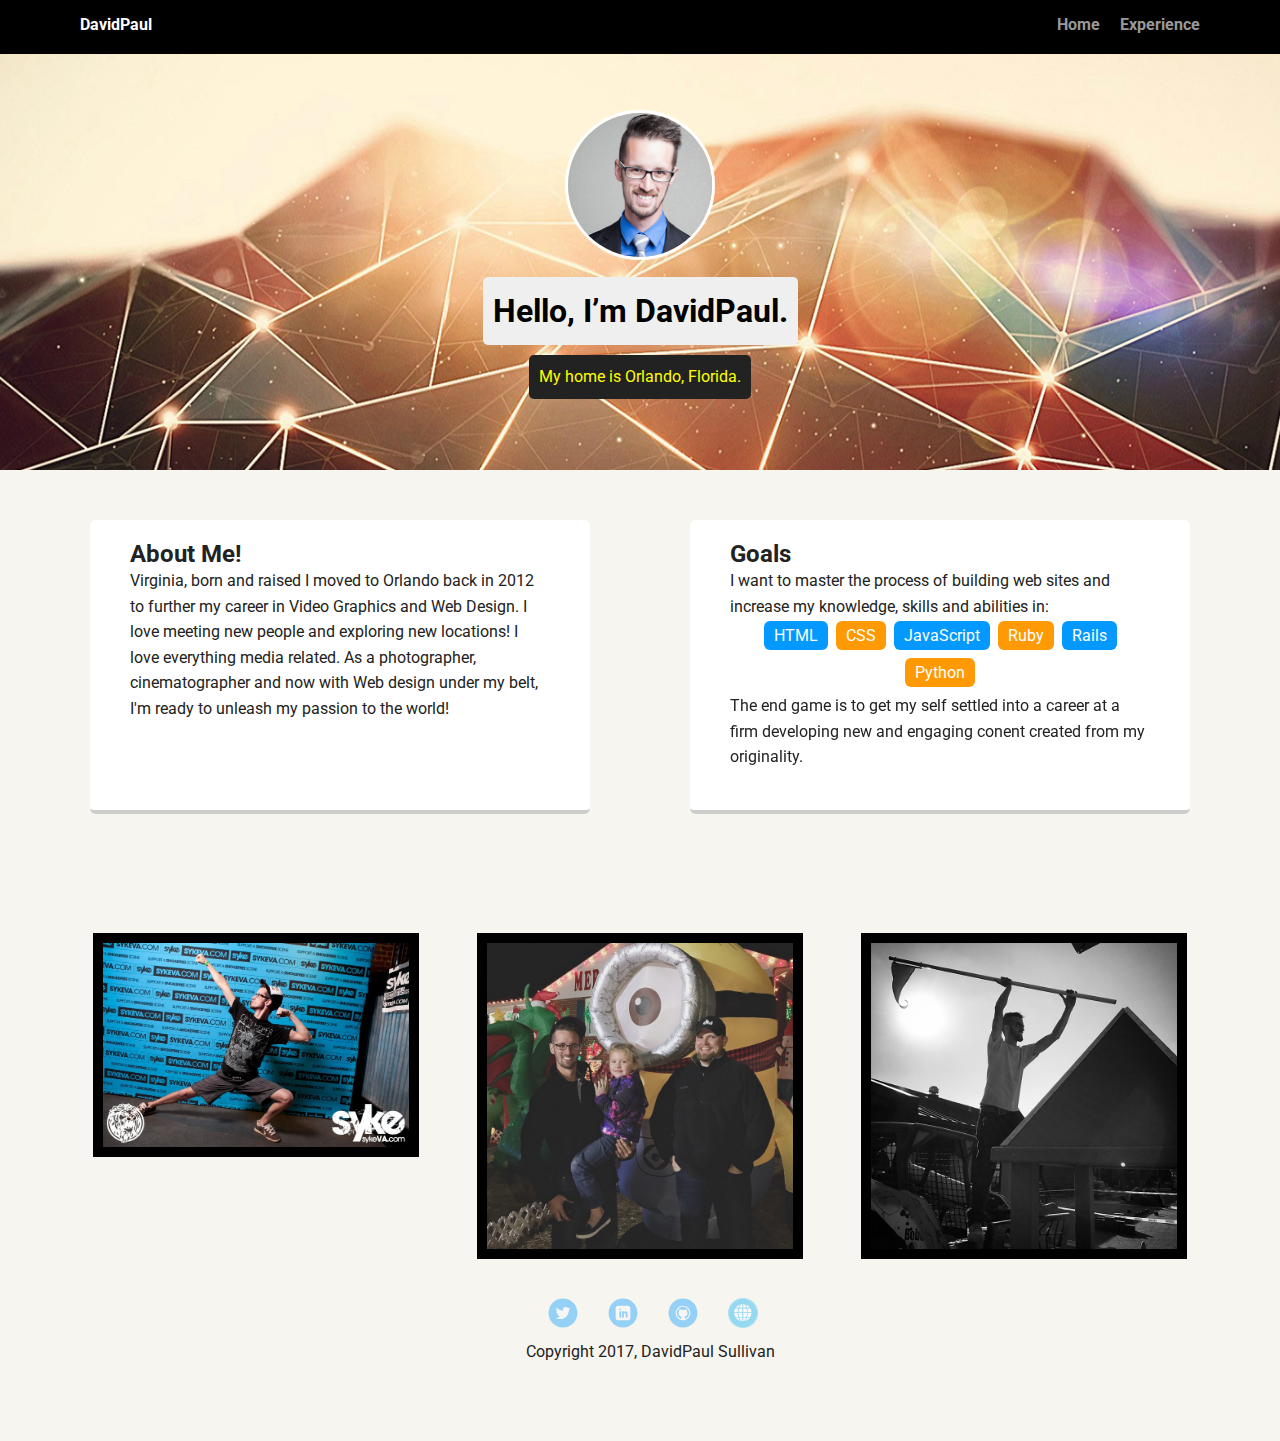
==== index.html @ 5feac9c9 "First steps to my certs" ====
<!doctype html>
<html lang="en">
<head>
  <meta charset="utf-8">
  <title>DavidPaul Sullivan's Profile</title>
  <meta name="viewport" content="width=device-width, initial-scale=1.0">
  <link rel="stylesheet" href="styles.css">
  <link href="https://fonts.googleapis.com/css?family=Muli%7CRoboto:400,300,500,700,900" rel="stylesheet"></head>
  <body>

    <div class="main-nav">
        <ul class="nav">
          <li class="name">DavidPaul</li>
          <li><a href="index.html">Home</a></li>
          <li><a href="experience.html">Experience</a></li>
        </ul>
    </div>

    <header>
      <img src="images/me.png" alt="A self portrait of DavidPaul" class="profile-image">
      <h1 class="tag name">Hello, I’m DavidPaul.</h1>
      <p class="tag location">My home is Orlando, Florida.</p>
    </header>

    <main class="flex">
      <div class="card">
        <h2>About Me!</h2>
        <p>Virginia, born and raised I moved to Orlando back in 2012 to further my career in Video Graphics and Web Design. I love meeting new people and exploring new locations! I love everything media related. As a photographer, cinematographer and now with Web design under my belt, I'm ready to unleash my passion to the world!</p>
      </div> 

      <div class="card">
        <h2>Goals</h2>
        <p>I want to master the process of building web sites and increase my knowledge, skills and abilities in:</p>
        <ul class="skills">
          <li>HTML</li>
          <li>CSS</li>
          <li>JavaScript</li>
          <li>Ruby</li>
          <li>Rails</li>
			<li>Python</li>
        </ul>
        <p>The end game is to get my self settled into a career at a firm developing new and engaging conent created from my originality.</p>
      </div> 
        
    </main>
            <div id="wrapper">

          <ul id=gallery>
            <li>
            <img src="images/hardcore_pose.jpg" alt="desert">
            </li>
             <li>
                 <img src="images/niece.JPG" alt="lioness"></a>
            </li>
             <li>
                 <img src="images/flag.jpg" alt="Sun-setting">
            </li>
         </ul> 
    
    </div>

    <footer>
      <ul>
        <li><a href="https://twitter.com/Sullinator07linked" class="social twitter">Twitter</a></li>
        <li><a href="linkedin.com/in/davidpaul-sullivan/" class="social linkedin">LinkedIn</a></li>
        <li><a href="https://github.com/davidPSullivan" class="social github">Github</a></li>
		  <li><a href="https://github.com/davidPSullivan" class="social website">Github</a></li>
      </ul>
      <p class="copyright">Copyright 2017, DavidPaul Sullivan</p>
    </footer>
  </body>
  </html>
---- styles.css ----
/* Global Layout Set-up */
* { 
  box-sizing: border-box;
}
  
body {
  margin: 0;
  padding: 0;
  text-align: center;
  font-family: 'Roboto', sans-serif;
  color: #222;
  background: #f7f5f0;
}
/* Link Styles */

a {
  text-decoration: none;
  color: #999;
}
a:hover {
  color: #6633ff;
}

/* Section Styles */

.main-nav {
  width: 100%;
  background: black;
  min-height: 30px;
  padding: 10px;
  position: fixed;
  text-align: center;
}
.nav {
  display: flex;
  justify-content: space-around;
  font-weight: 700;
  list-style-type: none;
  margin: 0 auto;
  padding: 0;
}

.nav .name {
    display: block;
    margin-right: auto;
    color: white;
}
.nav li {
  padding: 5px 10px 10px 10px;
}
.nav a {
  transition: all .5s;
}
.nav a:hover {
  color: white
}

header {
  text-align: center;
  background: url('images/portland.jpg') no-repeat top center ;
  background-size: cover;
  overflow: hidden;
  padding-top: 60px;
}
header {
  line-height: 1.5;
}

.header_2 {
  text-align: center;
  background: url('images/experience.jpg') no-repeat top center ;
  background-size: cover;
  overflow: hidden;
  padding-top: 60px;
}
header {
  line-height: 1.5;
}
header .profile-image {
  margin-top: 50px;
  width: 150px;
  height: 150px;
  border-radius: 50%;
  border: 3px solid white;
  transition: all .5s;
}
header .profile-image:hover {
  transform: scale(1.2) rotate(5deg);
}
.tag {
  background-color: #efefef;
  color: black;
  padding: 10px;
  border-radius: 5px;
  display: table;
  margin: 10px auto;
} 
.location {
  background-color: #222;
  color: yellow;
}
.card {
  margin: 30px;
  padding: 20px 40px 40px;
  max-width: 500px;
  text-align: left;
  background: #fff;
  border-bottom: 4px solid #ccc;
  border-radius: 6px;
  transition: all .5s;
    height: auto;
}

.card:hover {
  border-color: #ff99ff;
}

ul.skills {
  padding: 0;
  text-align: center;
}

.skills li {
  border-radius: 6px;
  display: inline-block;
  background: #ff9904;
  color: white;
  padding: 5px 10px;
  margin: 2px;
}

.skills li:nth-child(odd) {
  background: #0399ff;
}

footer {
  width: 100%;
  min-height: 30px;
  padding: 20px 0 40px 20px;
}

footer .copyright {
  top: -8px;
  font-size: .75em;
}

footer ul {
  list-style-type: none;
  margin: 0;
  padding: 0;
}

footer ul li {
  display: inline-block;
}

a.social {
  display: inline-block;
  text-indent: -9999px;
  margin-left: 5px;
  width: 30px;
  height: 30px;
  background-size: 30px 30px;
  opacity: .4;
  transition: all .5s;
}
a.twitter {
  background-image: url(images/twitter.svg);
}
a.linkedin {
  background-image: url(images/linkedin.svg);
}
a.github {
  background-image: url(images/github.svg);
}
a.website {
  background-image: url(images/website.png);
}
a.social:hover {
  opacity: 1;
}
.clearfix {
  clear: both;
}


/* List items for Experience */


* {margin: 0; padding: 0;}

.experience {
  margin: 20px;
}

experience ul {
  list-style-type: none;
  width: 500px;
}

h3 {
  font: bold 20px/1.5 Helvetica, Verdana, sans-serif;
}

li img {
  float: left;
  margin: 0 15px 0 0;
}

li p {
  font: 200 12px/1.5 Georgia, Times New Roman, serif;
}

li {
  padding: 10px;
  overflow: auto;
}

li:hover {
  background: #eee;
  cursor: pointer;
}

.card a {
    display:block;
    text-align: right;
    font: 100 20px/1.5 Georgia, Times New Roman, serif;
}

/* Bio Images */

#wrapper{
    margin: 0 auto;
    padding: 60px 5%;
}



#gallery{
    list-style: none;
}

img{
    max-width: 100%;
    padding: 0;
    margin: 0;   
    }    

#gallery{
    padding: 0;
    margin: 0;
    list-style: none;
    
}


#gallery li{
    float: left;
    width: 100%;
    margin: 2.5%;
    background-color: black;
}



/* Styles for larger screens */
@media screen and (min-width: 720px) {
  
  .flex {
      display: -ms-flexbox;      /* TWEENER - IE 10 */
      display: flex; 
      max-width: 1200px;
      -ms-flex-pack: distribute;
      justify-content: space-around;
      margin: 0 auto;
  }

  header {
    min-height: 470px;
  }

  .nav {
    max-width: 1200px;
    padding: 0 30px;
  }


  main {
    padding-top: 20px;
  }

  main p {
    line-height: 1.6em;
  }

  footer {
    font-size: 1.3em;
    max-width: 1200px;
    margin: 40px auto;
  }
    
#gallery{
    padding: 0;
    margin: 0;
    list-style: none;
    
}


#gallery li{
    float: left;
    width: 28.3333%;
    margin: 2.5%;
    background-color: black;
    
}
    
#gallery li{
    width: 28.3333%;
}
}
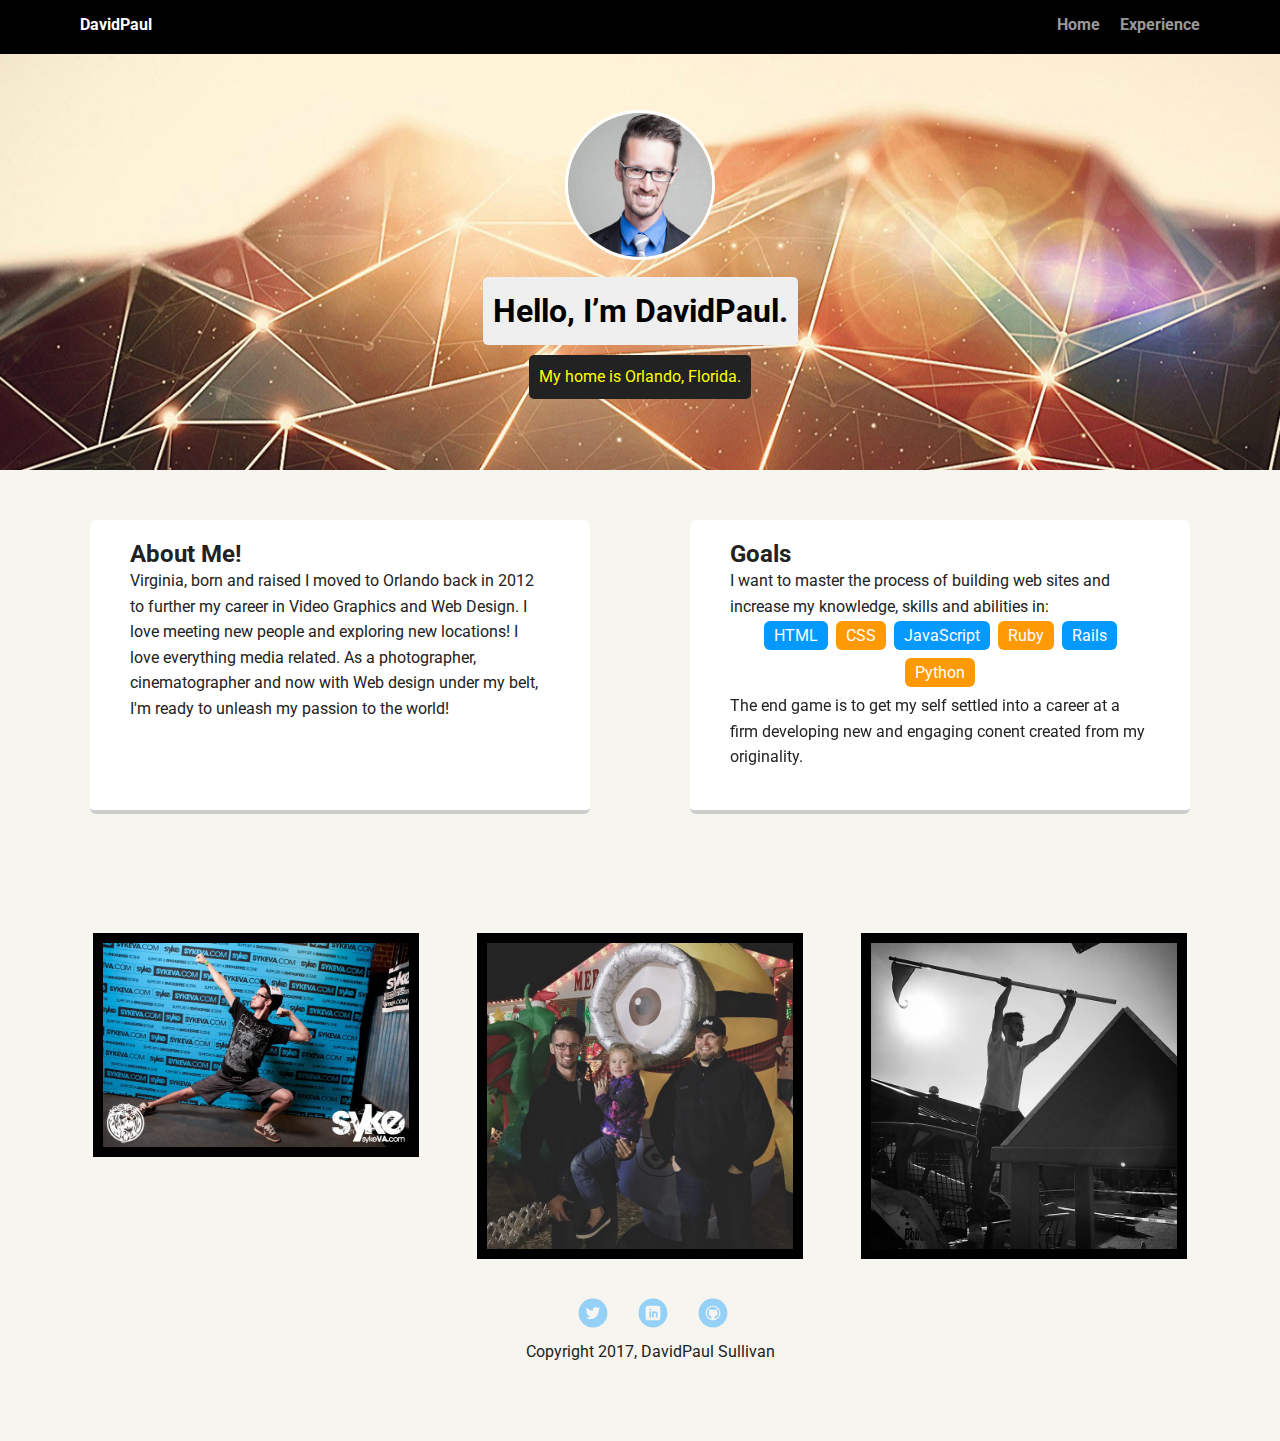
==== commit 5e12e6b3: "Removed personal website due to domain issues" ====
--- a/index.html
+++ b/index.html
@@ -47,13 +47,13 @@
 
           <ul id=gallery>
             <li>
-            <img src="images/hardcore_pose.jpg" alt="desert">
+            <img src="images/hardcore_pose.jpg" alt="Me posing in my favorite pose for shows!">
             </li>
              <li>
-                 <img src="images/niece.JPG" alt="lioness"></a>
+                 <img src="images/niece.JPG" alt="A picture of me, my niece and brther-in-law.">
             </li>
              <li>
-                 <img src="images/flag.jpg" alt="Sun-setting">
+                 <img src="images/flag.jpg" alt="Image of my installing playground equipment.">
             </li>
          </ul> 
     
@@ -61,10 +61,9 @@
 
     <footer>
       <ul>
-        <li><a href="https://twitter.com/Sullinator07linked" class="social twitter">Twitter</a></li>
-        <li><a href="linkedin.com/in/davidpaul-sullivan/" class="social linkedin">LinkedIn</a></li>
+        <li><a href="https://twitter.com/Sullinator07" class="social twitter">Twitter</a></li>
+        <li><a href="https://linkedin.com/in/davidpaul-sullivan/" class="social linkedin">LinkedIn</a></li>
         <li><a href="https://github.com/davidPSullivan" class="social github">Github</a></li>
-		  <li><a href="https://github.com/davidPSullivan" class="social website">Github</a></li>
       </ul>
       <p class="copyright">Copyright 2017, DavidPaul Sullivan</p>
     </footer>
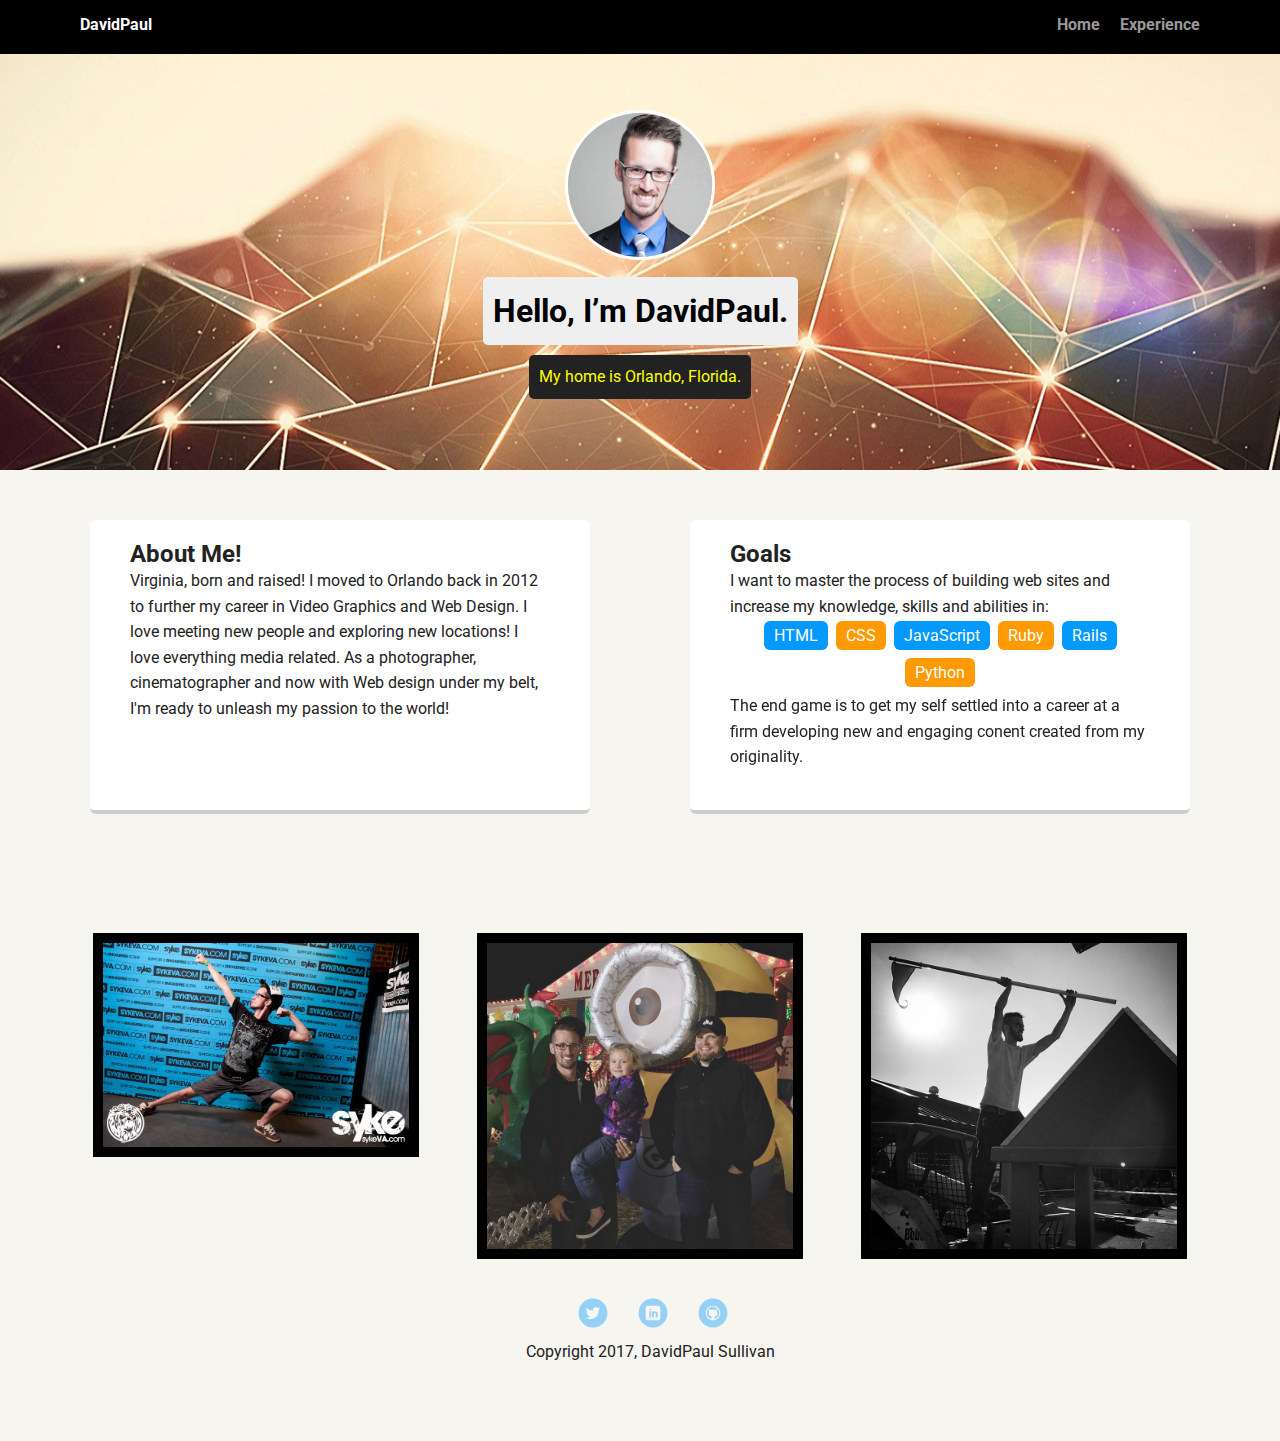
==== commit fce2e85f: "Text changes" ====
--- a/index.html
+++ b/index.html
@@ -25,7 +25,7 @@
     <main class="flex">
       <div class="card">
         <h2>About Me!</h2>
-        <p>Virginia, born and raised I moved to Orlando back in 2012 to further my career in Video Graphics and Web Design. I love meeting new people and exploring new locations! I love everything media related. As a photographer, cinematographer and now with Web design under my belt, I'm ready to unleash my passion to the world!</p>
+        <p>Virginia, born and raised! I moved to Orlando back in 2012 to further my career in Video Graphics and Web Design. I love meeting new people and exploring new locations! I love everything media related. As a photographer, cinematographer and now with Web design under my belt, I'm ready to unleash my passion to the world!</p>
       </div> 
 
       <div class="card">
@@ -47,16 +47,15 @@
 
           <ul id=gallery>
             <li>
-            <img src="images/hardcore_pose.jpg" alt="Me posing in my favorite pose for shows!">
+             <img src="images/hardcore_pose.jpg" alt="Me posing in my favorite pose for shows!">
             </li>
-             <li>
-                 <img src="images/niece.JPG" alt="A picture of me, my niece and brther-in-law.">
+            <li>
+              <img src="images/niece.JPG" alt="A picture of me, my niece and brther-in-law.">
             </li>
-             <li>
-                 <img src="images/flag.jpg" alt="Image of my installing playground equipment.">
+            <li>
+              <img src="images/flag.jpg" alt="Image of my installing playground equipment.">
             </li>
          </ul> 
-    
     </div>
 
     <footer>
